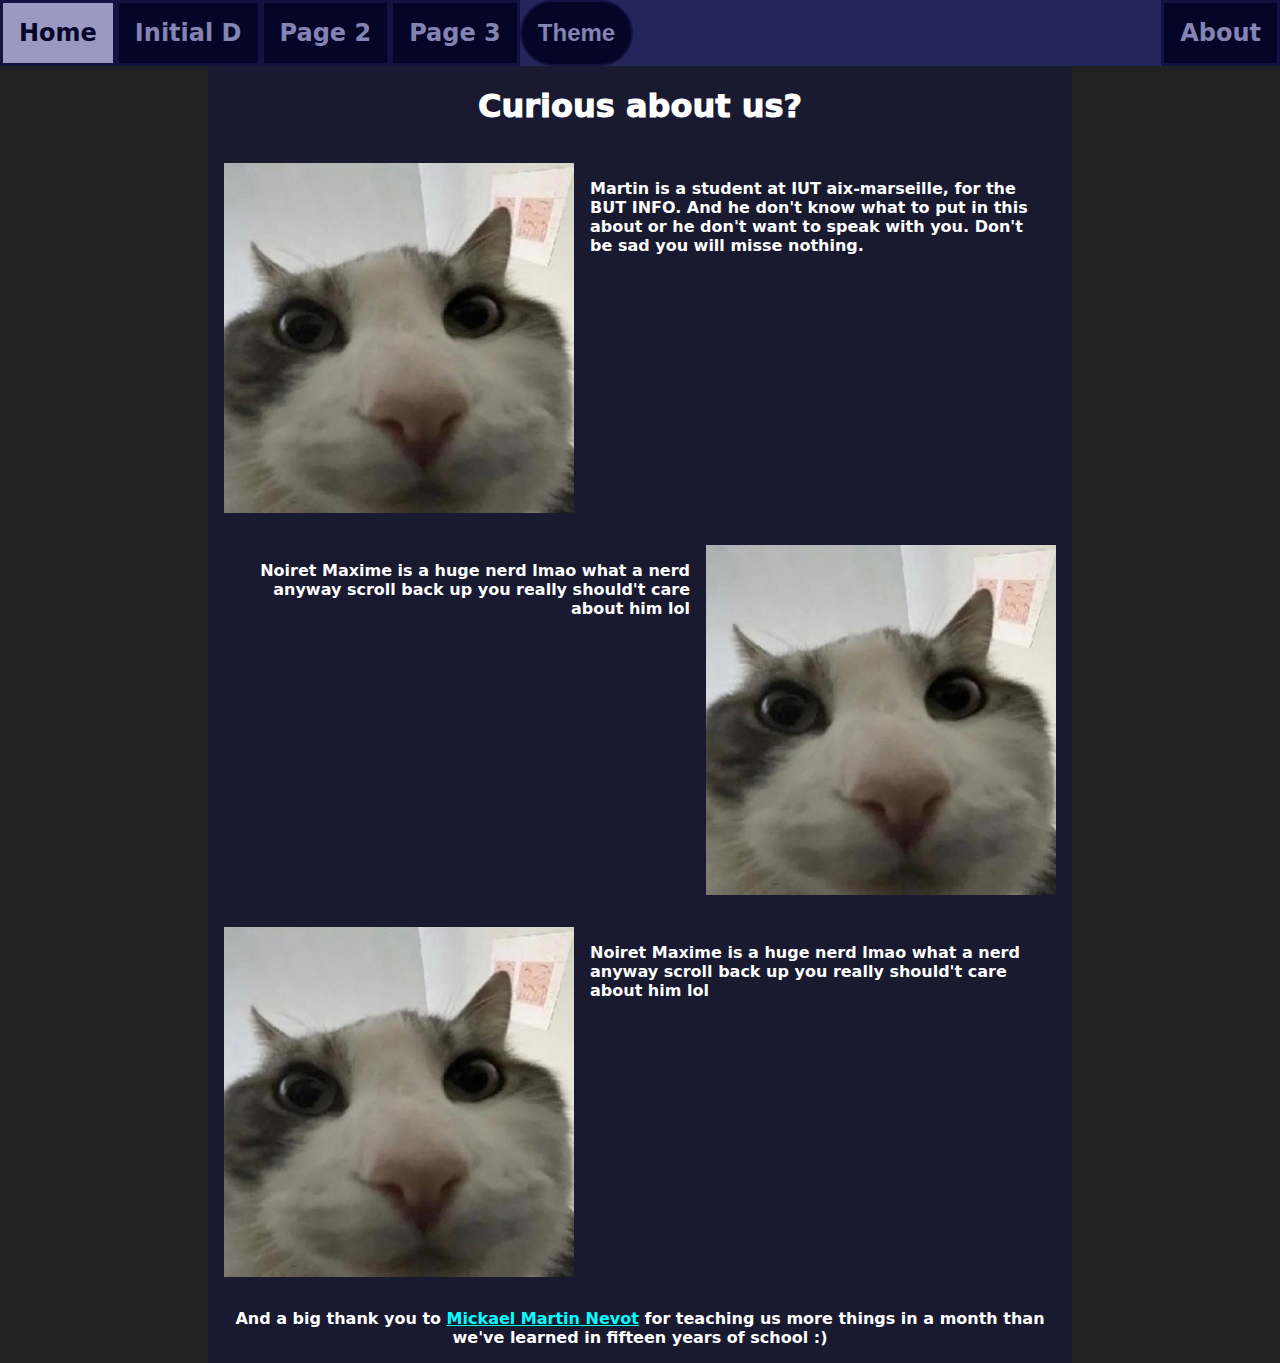
==== about/index.html @ aa0b485e "added a text for the about of Martin." ====
<!DOCTYPE html>
<html lang="en">

<head>
    <title>Insane Web Page!</title>
    <!-- This is a comment -->
    <meta charset="utf-8">
    <link rel="icon" href="/favicon.ico">
    <link rel="icon" type="image/png" href="/logo.png">
    <link rel="stylesheet" href="../css/about.css">  <!-- Think about changing this to root once done -->
    <script src="switchTheme.js"></script>
    <link id="cssColors" rel="stylesheet" href="../css/colors_dark.css">
    <meta property="og:title" content="Purparmalm's Insane Webpage!">
    <meta property="og:description" content="Welcome to my insane webpage!!!1!1!!!1!">
    <meta property="og:link" content="https://maxnrt.github.io">
    <meta name="viewport" content="width=device-width, initial-scale=1">
    <meta name="description" content="About Us page for Purparmalm's Insane Webpage, where each creator presents himself">
</head>

<body>
    <header>
        <nav id="navbar">
            <a href="/" class="navBut">Home</a>
            <a href="/page1/" class="navBut">Initial D</a>
            <a href="/page2/" class="navBut">Page 2</a>
            <a href="/page3/" class="navBut">Page 3</a>
            <button type="button" onclick="switchCSS()" class="navBut">Theme</button>
            <a href="" class="navBut" id="aboutBut">About</a>
        </nav>
    </header>


    <main>
        <article title="Who we are" class="flexCol" id="subBG">
            <h1>Curious about us?</h1>
            <div title="Martin" class="flexRow">
                <img src="Maxime_350p.webp"
                     srcset="Maxime_210p.webp 210w, Maxime_350p.webp 350w"
                     sizes="(max-width: 600px) 210px, 350px"
                     alt="test image of a cat that will be replaced">
                <p class="person-description">
                    Martin is a student at IUT aix-marseille, for the BUT INFO. And he don't know what to put in this about or he don't want to speak with you. Don't be sad you will misse nothing.
                </p>
            </div>
            <div title="Dimitri" class="flexRow">
                <p class="person-description RA">Noiret Maxime is a huge nerd lmao what a nerd anyway scroll back up you really should't care about him lol</p>
                <img src="Maxime_350p.webp"
                     srcset="Maxime_210p.webp 210w, Maxime_350p.webp 350w"
                     sizes="(max-width: 600px) 210px, 350px"
                     alt="test image of a cat that will be replaced">
            </div>
            <div title="Maxime" class="flexRow">
                <img src="Maxime_350p.webp"
                     srcset="Maxime_210p.webp 210w, Maxime_350p.webp 350w"
                     sizes="(max-width: 600px) 210px, 350px"
                     alt="test image of a cat that will be replaced">
                <p class="person-description">Noiret Maxime is a huge nerd lmao what a nerd anyway scroll back up you really should't care about him lol</p>
            </div>
            <p title="Thanking people" class="person-description CA">And a big thank you to 
                <a href="https://mickael-martin-nevot.com" title="Link to Mickael Martin Nevot's website">Mickael Martin Nevot</a> 
                for teaching us more things in a month than we've learned in fifteen years of school :)</p>
        </article>
    </main>
</body>
</html>
---- css/about.css ----
html {
    font-family: ui-sans-serif,system-ui,sans-serif,"Apple Color Emoji","Segoe UI Emoji","Segoe UI Symbol","Noto Color Emoji";
}

body {
    /* background-image: url(/logo.png); */
    background-position: center;
    background-size: contain;
    background-repeat: no-repeat;
    display: flex;
    flex-direction: column;
    align-items: center;
    margin: 0;
    background-attachment: scroll;
    /* background-image: url('dog.jpg'); */
}

main {
    display: flex;
    flex-direction: column;
    align-items: center;
}

article {
    display: flex;
    flex-direction: column;
    align-items: center;
}

img#initDIMG {
    width: 50em;
}

h1 {
    font-weight: 1000;
}

p, table, tr, th, td, form, legend, label,  ol, li {
    font-weight: 600;
}

fieldset {
    border-radius: 0.7em;
}

strong {
    font-weight: 1000;
}



header {
    width: 100%;
    /* background-image: url('dog.jpg'); */
    position: sticky;
    top: 0;
}

nav#navbar, nav#navbar ul {
    overflow: hidden;
    display: flex;
    flex-direction: row;
    width: 100%;
    height: auto;
    justify-content: flex-start;
    background-attachment: scroll;
    list-style-type: none;
    /* background-image: url('dog.jpg'); */
}

#aboutBut {
    margin-left: auto;
}


.navBut {
    padding: 0.5rem;
    text-decoration: none;
    font-size: 1rem;
    font-weight: 600;
    border-style: solid;
    /* background-image: url('dog.jpg'); */
}

/* make theme button round */
button.navBut {
    border-radius: 2em;
}

@media (min-width: 600px) {
    .navBut {
        padding: 1rem;
        font-size: 1.5rem;
        /* background-image: url('dog.jpg'); */
    }
}



#pagesBut {
    display: flex;
    flex-direction: row;
}

.flexCol {
    display: flex;
    flex-direction: column;
    align-items: flex-start;
}

.flexRow {
    display: flex;
    flex-direction: row;
    align-items: flex-start;
    min-width: 25em;
}

#subBG {
    align-items: center;
    max-width: 54em;
}
@media (max-width: 600px) {
    #subBG {
        max-width: 100vw;
        width: 100vw;
    }
}

article#subBG div {
    margin: 1rem;
    /* background-image: url('dog.jpg'); */
}

.person-description {
    margin: 1rem;
    font-weight: 600;
}

main.sticky {
    position: sticky;
}

#CSSValidation {
    align-self: flex-end;
    margin-right: 1rem;
    /* background-image: url('dog.jpg'); */
}

.RA {
    text-align: right;
}

.CA {
    text-align: center;
    /* background-image: url('dog.jpg');  Funny teacher troll moment */
}


.largeImg {
    width: 20em;
}

@media (min-width: 600px) {
    .largeImg {
        width: auto;
    }
}
#rightImage {
    display:none;
}
@media (min-width: 840px) {
    #rightImage {
        display:inline;
        height: auto;
        background-image: url("eminenceagain_400p.webp");
        padding-left: 2em;
    }
}
---- css/colors_dark.css ----
body {
    background-color: #212121;
}

h1, h2, p, table, tr, th, td, form, legend, label, ol, li {
    color: white;
}

a {
    color: aqua;
}

a:hover {
    color: #212121;
}

a:active {
    color: white;
}

nav#navbar, nav#navbar ul {
    background-color: #24255a;
}

.navBut {
    background-color: #050627;
    color: #8384B3;
    border-color: #121340;
}
.navBut:hover {
    background-color: #9999C2;
    color: #050627;
}

#subBG {
    background-color: #1213407F;  /* 50% opacity */
}

.person_description {
    color: white;
}
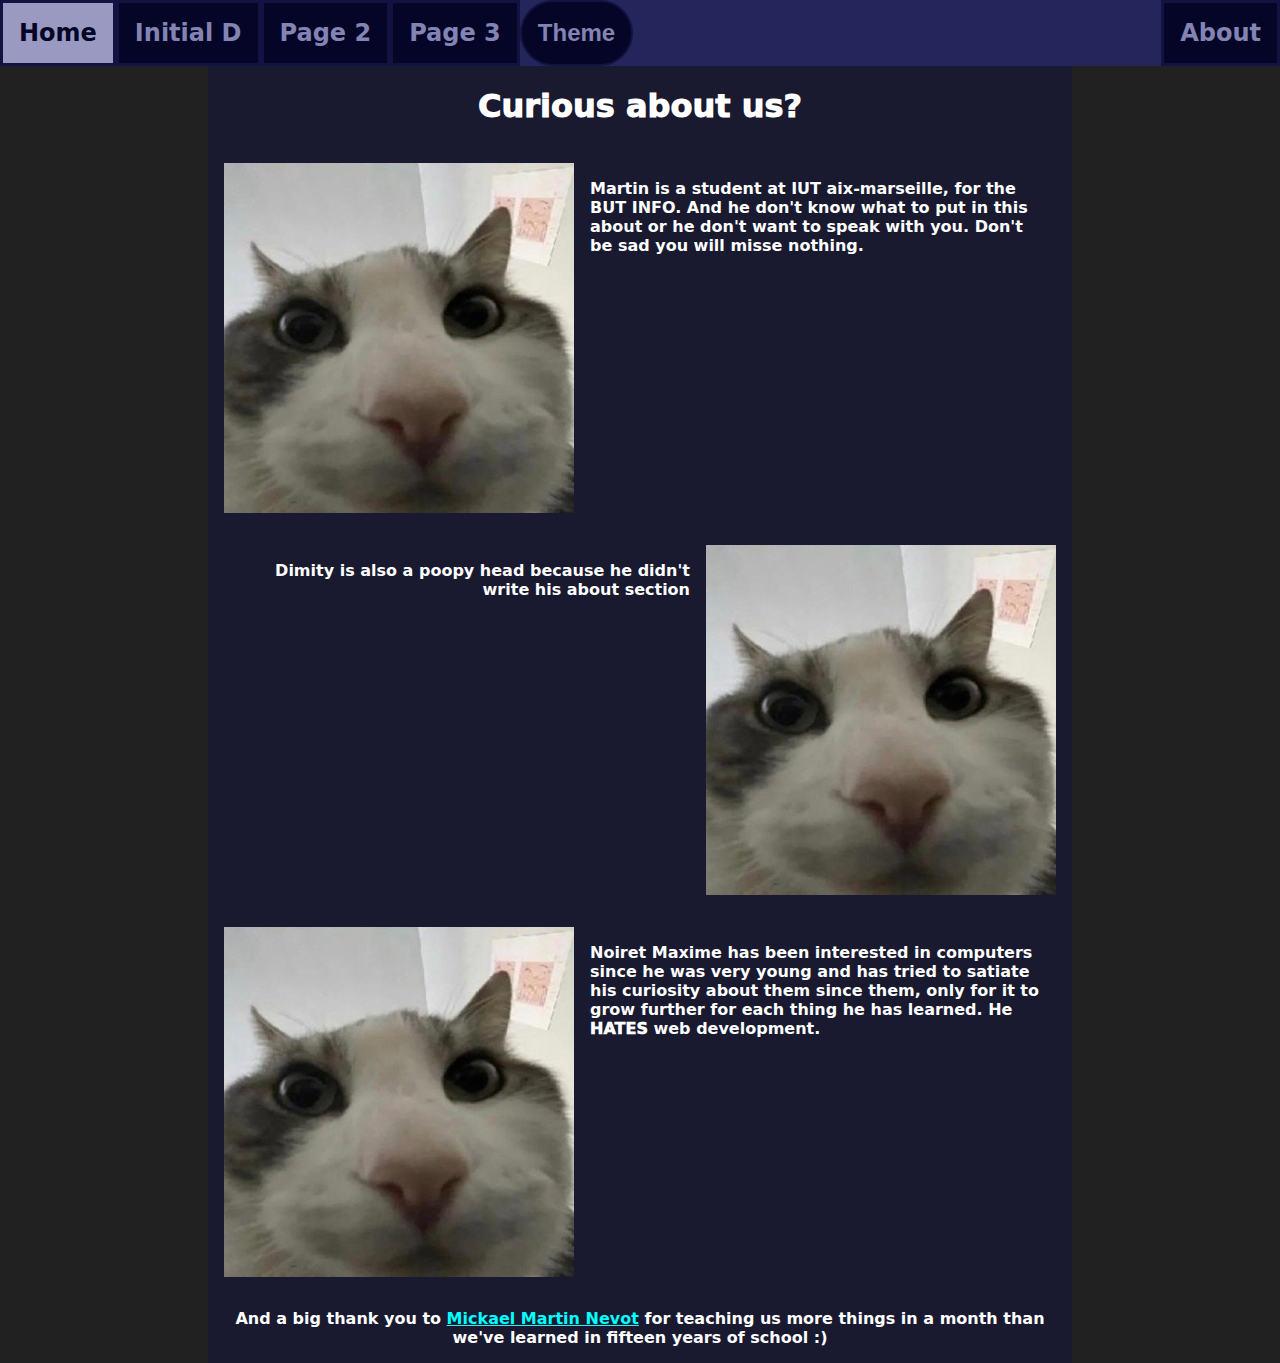
==== commit 36c92b43: "Merge branch 'main' of https://github.com/maxnrt/maxnrt.github.io" ====
--- a/about/index.html
+++ b/about/index.html
@@ -43,7 +43,7 @@
                 </p>
             </div>
             <div title="Dimitri" class="flexRow">
-                <p class="person-description RA">Noiret Maxime is a huge nerd lmao what a nerd anyway scroll back up you really should't care about him lol</p>
+                <p class="person-description RA">Dimity is also a poopy head because he didn't write his about section</p>
                 <img src="Maxime_350p.webp"
                      srcset="Maxime_210p.webp 210w, Maxime_350p.webp 350w"
                      sizes="(max-width: 600px) 210px, 350px"
@@ -54,7 +54,10 @@
                      srcset="Maxime_210p.webp 210w, Maxime_350p.webp 350w"
                      sizes="(max-width: 600px) 210px, 350px"
                      alt="test image of a cat that will be replaced">
-                <p class="person-description">Noiret Maxime is a huge nerd lmao what a nerd anyway scroll back up you really should't care about him lol</p>
+                <p class="person-description">
+                    Noiret Maxime has been interested in computers since he was very young and has tried to satiate his curiosity
+                    about them since them, only for it to grow further for each thing he has learned. He <strong>HATES</strong> web development.
+                </p>
             </div>
             <p title="Thanking people" class="person-description CA">And a big thank you to 
                 <a href="https://mickael-martin-nevot.com" title="Link to Mickael Martin Nevot's website">Mickael Martin Nevot</a> 
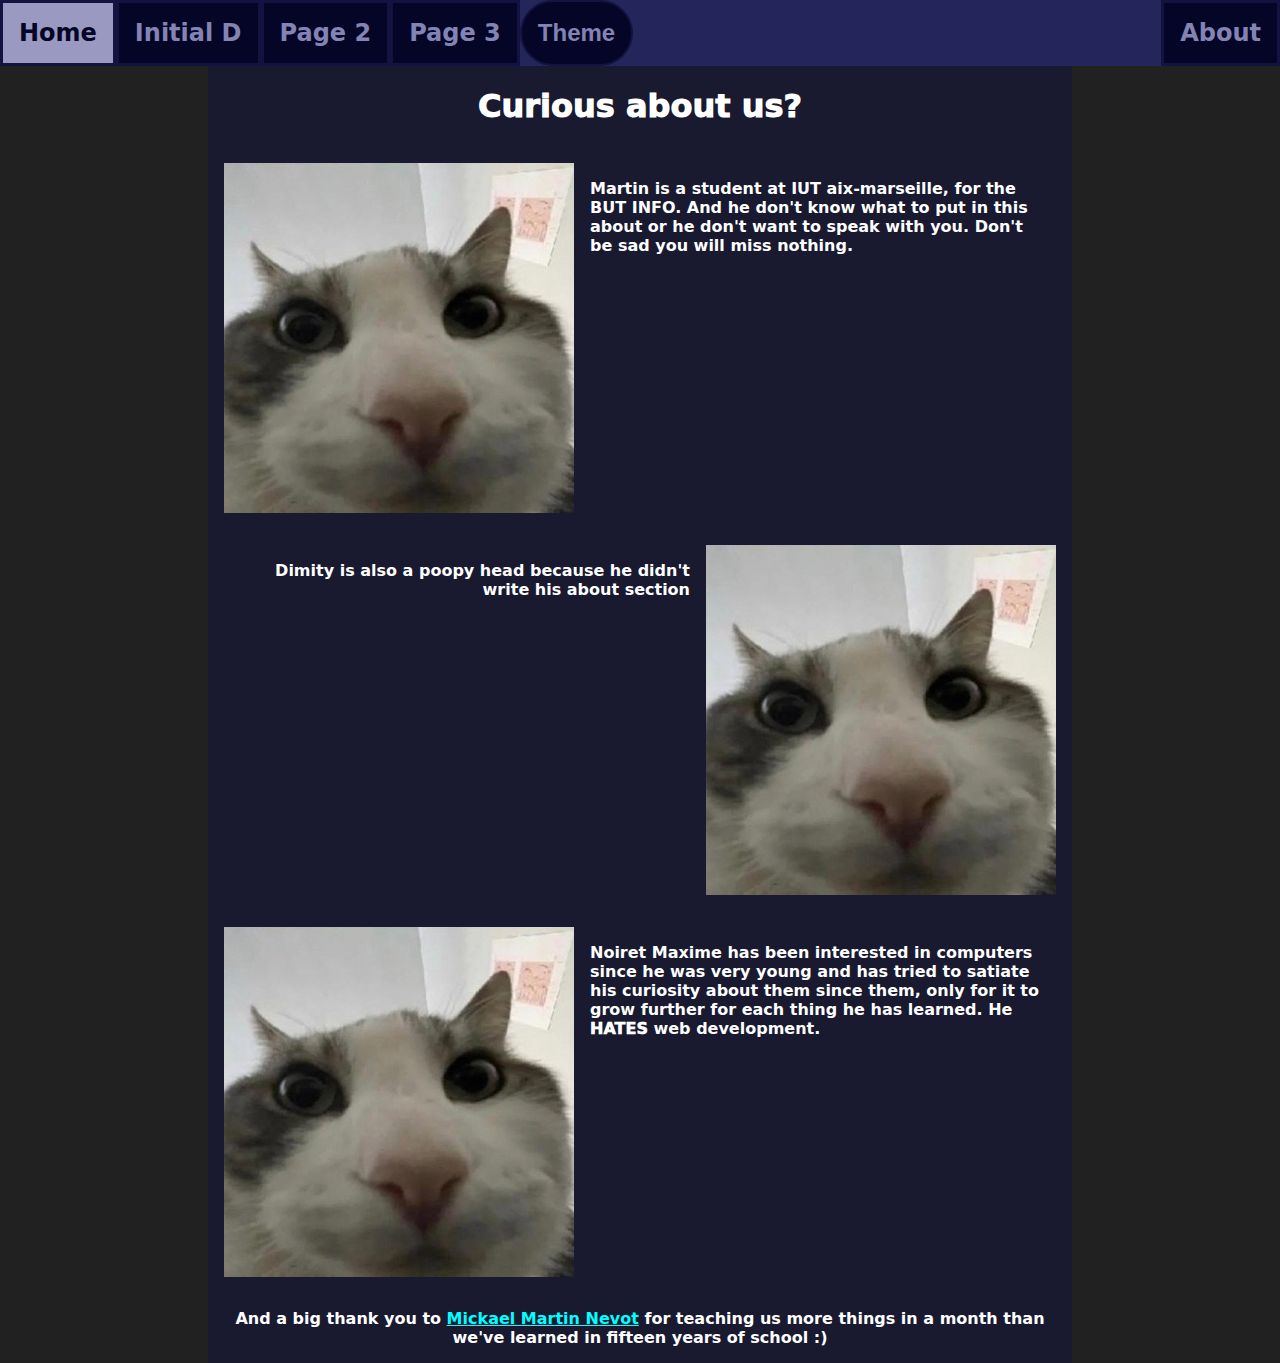
==== commit 22ab560c: "typo" ====
--- a/about/index.html
+++ b/about/index.html
@@ -39,7 +39,7 @@
                      sizes="(max-width: 600px) 210px, 350px"
                      alt="test image of a cat that will be replaced">
                 <p class="person-description">
-                    Martin is a student at IUT aix-marseille, for the BUT INFO. And he don't know what to put in this about or he don't want to speak with you. Don't be sad you will misse nothing.
+                    Martin is a student at IUT aix-marseille, for the BUT INFO. And he don't know what to put in this about or he don't want to speak with you. Don't be sad you will miss nothing.
                 </p>
             </div>
             <div title="Dimitri" class="flexRow">
@@ -65,4 +65,4 @@
         </article>
     </main>
 </body>
-</html>+</html>
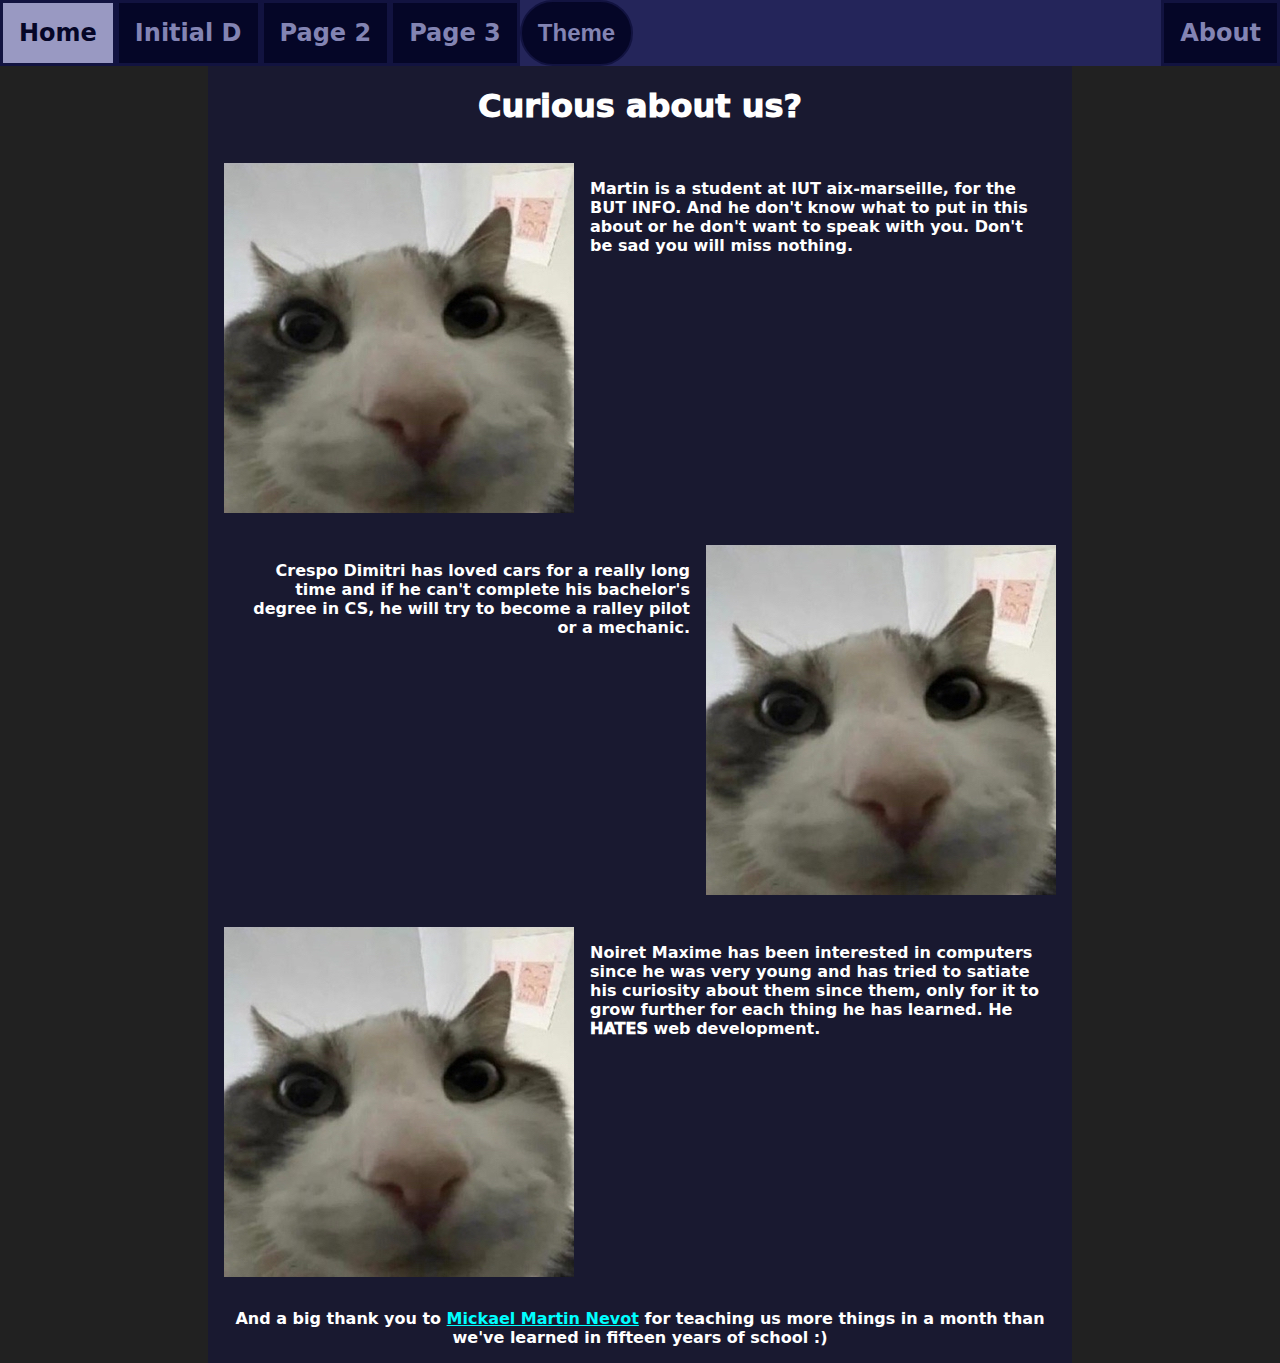
==== commit 17a5dfb6: "added dimitry's about section" ====
--- a/about/index.html
+++ b/about/index.html
@@ -43,7 +43,9 @@
                 </p>
             </div>
             <div title="Dimitri" class="flexRow">
-                <p class="person-description RA">Dimity is also a poopy head because he didn't write his about section</p>
+                <p class="person-description RA">
+                    Crespo Dimitri has loved cars for a really long time and if he can't complete his bachelor's degree in CS, he will try to become a ralley pilot or a mechanic.
+                </p>
                 <img src="Maxime_350p.webp"
                      srcset="Maxime_210p.webp 210w, Maxime_350p.webp 350w"
                      sizes="(max-width: 600px) 210px, 350px"
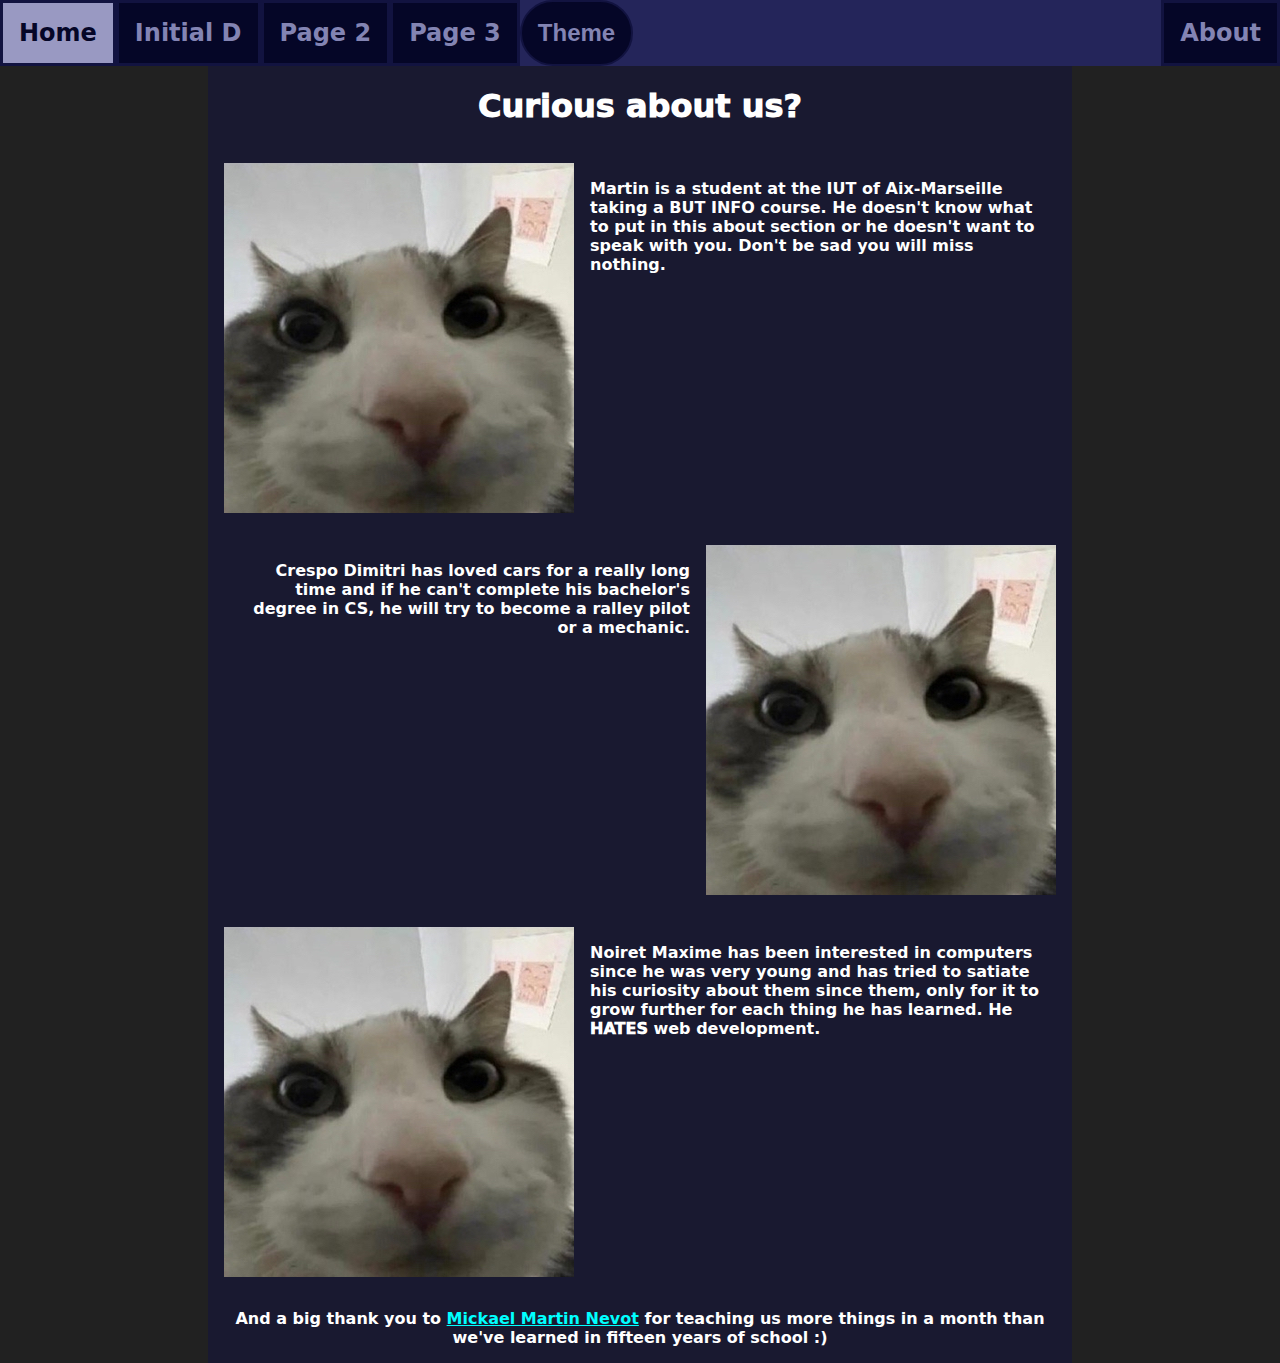
==== commit edf25670: "corrected bad english (sorry martin)" ====
--- a/about/index.html
+++ b/about/index.html
@@ -39,7 +39,7 @@
                      sizes="(max-width: 600px) 210px, 350px"
                      alt="test image of a cat that will be replaced">
                 <p class="person-description">
-                    Martin is a student at IUT aix-marseille, for the BUT INFO. And he don't know what to put in this about or he don't want to speak with you. Don't be sad you will miss nothing.
+                    Martin is a student at the IUT of Aix-Marseille taking a BUT INFO course. He doesn't know what to put in this about section or he doesn't want to speak with you. Don't be sad you will miss nothing.
                 </p>
             </div>
             <div title="Dimitri" class="flexRow">
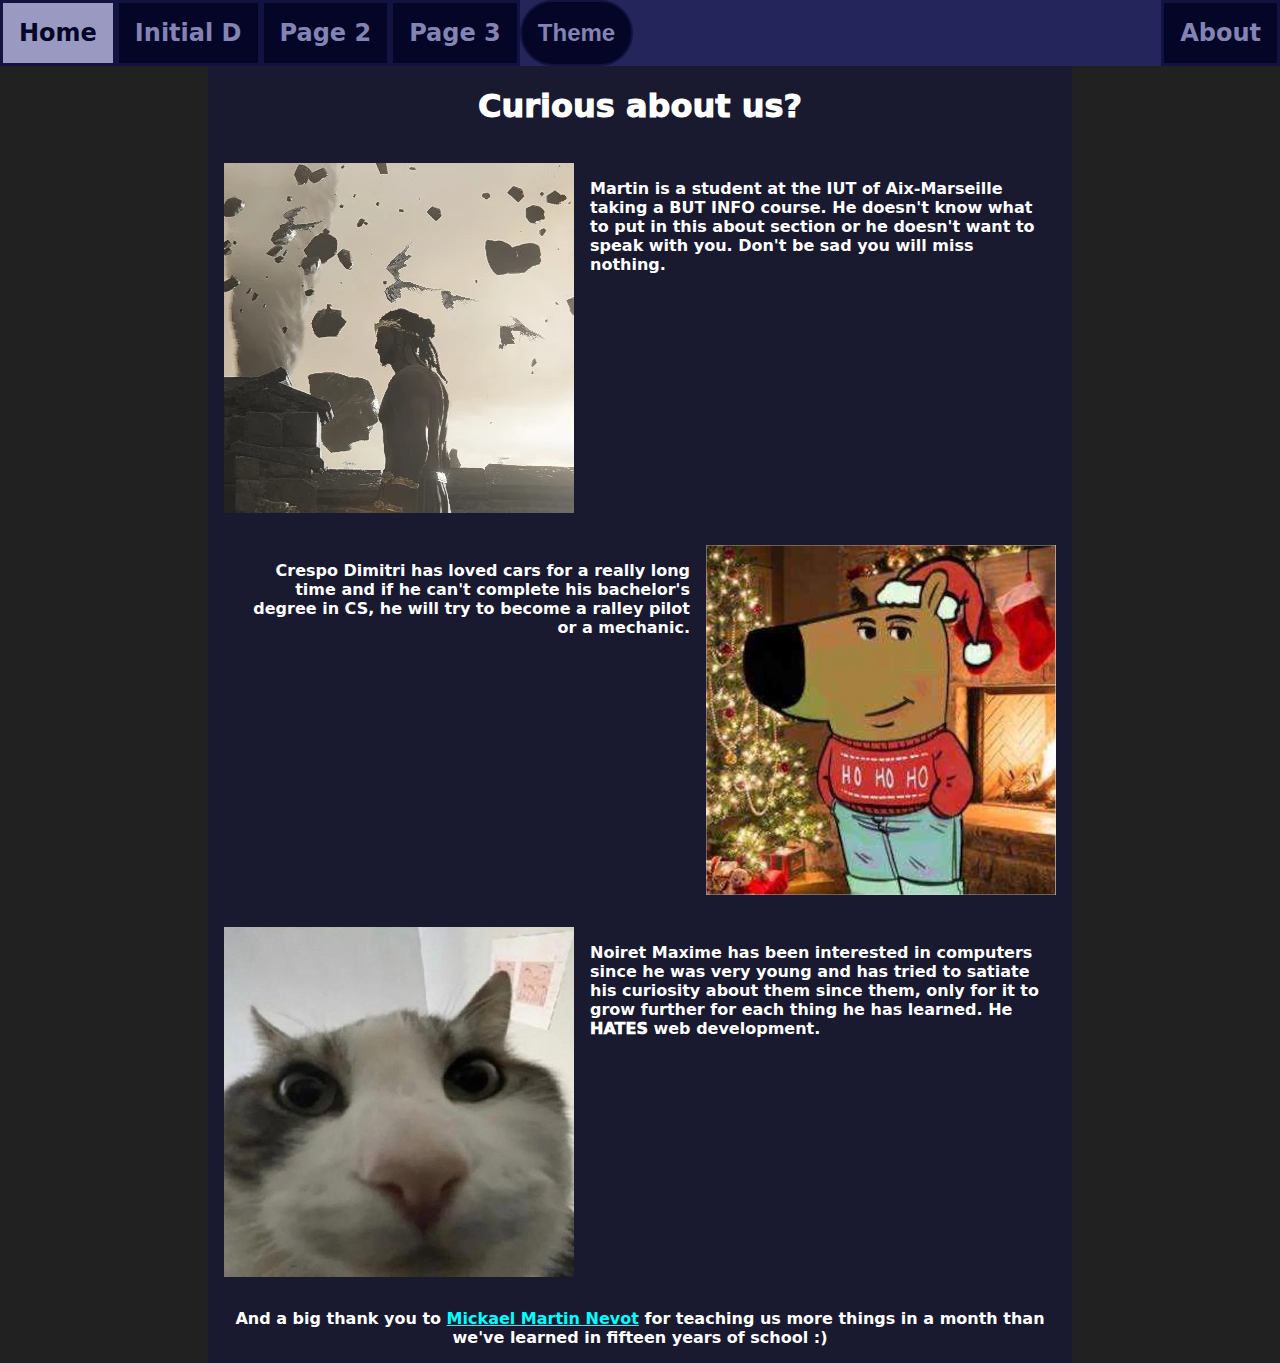
==== commit 32a55463: "added pictures for dimitry and martin" ====
--- a/about/index.html
+++ b/about/index.html
@@ -34,8 +34,8 @@
         <article title="Who we are" class="flexCol" id="subBG">
             <h1>Curious about us?</h1>
             <div title="Martin" class="flexRow">
-                <img src="Maxime_350p.webp"
-                     srcset="Maxime_210p.webp 210w, Maxime_350p.webp 350w"
+                <img src="mar_350p.webp"
+                     srcset="mar_210p.webp 210w, mar_350p.webp 350w"
                      sizes="(max-width: 600px) 210px, 350px"
                      alt="test image of a cat that will be replaced">
                 <p class="person-description">
@@ -46,8 +46,8 @@
                 <p class="person-description RA">
                     Crespo Dimitri has loved cars for a really long time and if he can't complete his bachelor's degree in CS, he will try to become a ralley pilot or a mechanic.
                 </p>
-                <img src="Maxime_350p.webp"
-                     srcset="Maxime_210p.webp 210w, Maxime_350p.webp 350w"
+                <img src="dim_350p.webp"
+                     srcset="dim_210p.webp 210w, dim_350p.webp 350w"
                      sizes="(max-width: 600px) 210px, 350px"
                      alt="test image of a cat that will be replaced">
             </div>
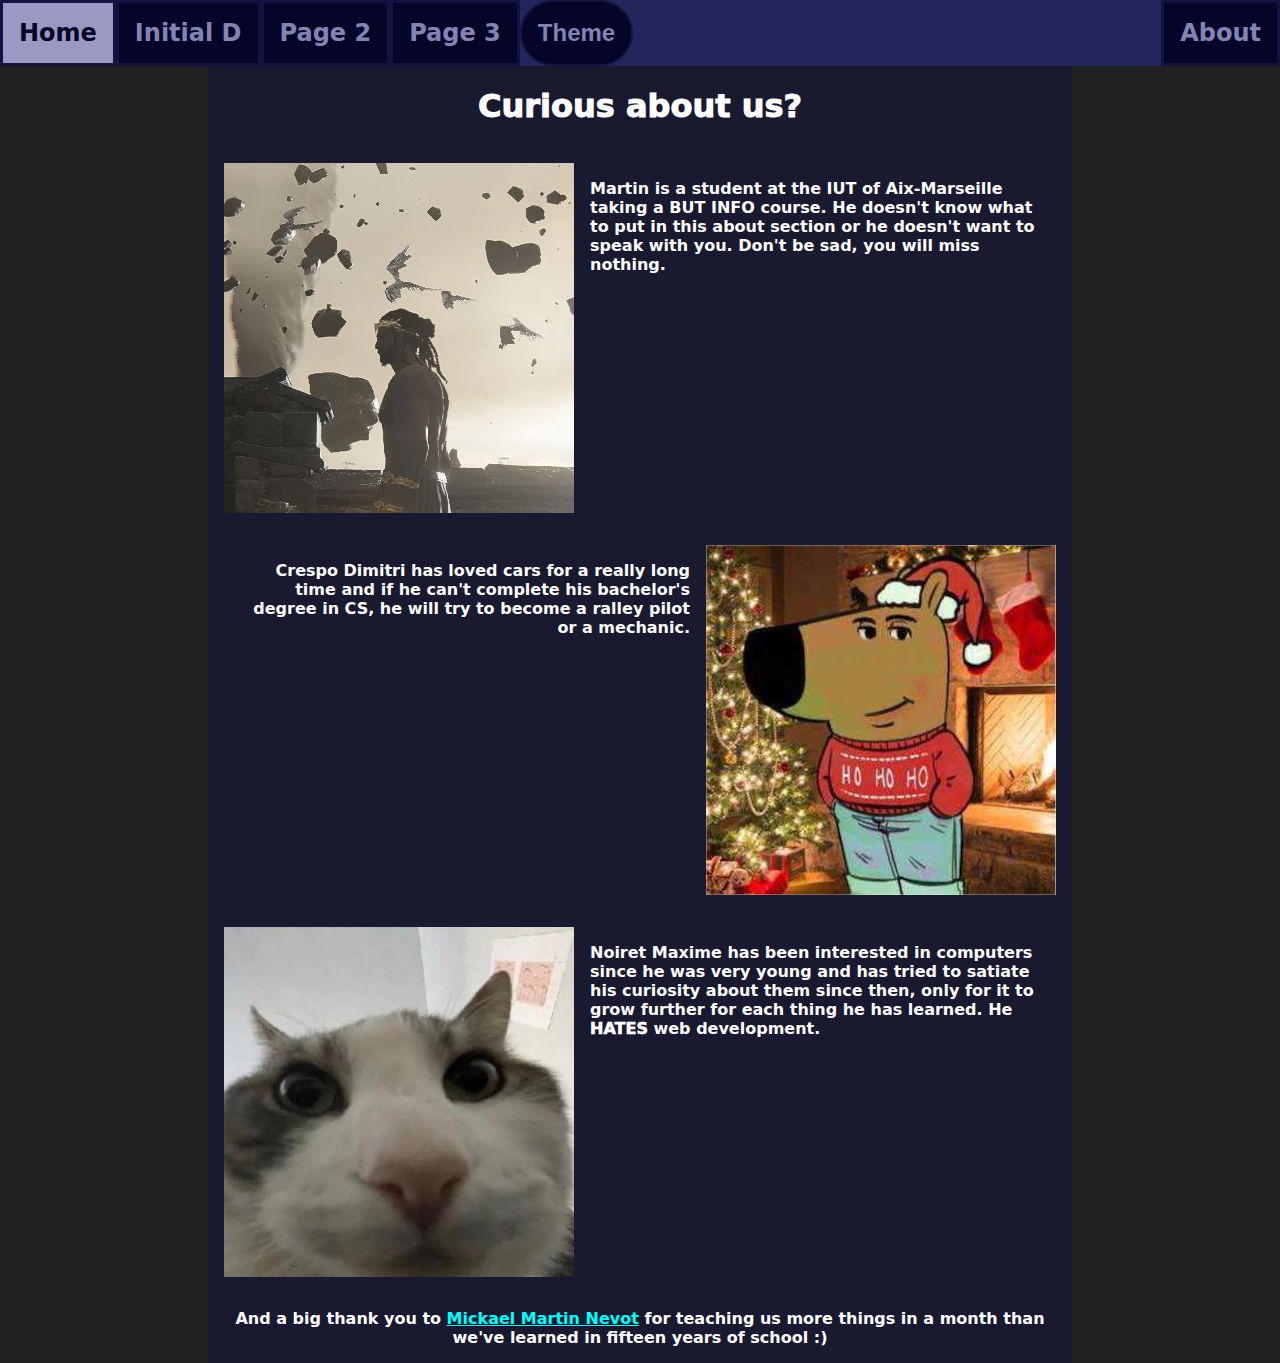
==== commit ab693e13: "Fixed typos, fixed alt for images" ====
--- a/about/index.html
+++ b/about/index.html
@@ -37,28 +37,31 @@
                 <img src="mar_350p.webp"
                      srcset="mar_210p.webp 210w, mar_350p.webp 350w"
                      sizes="(max-width: 600px) 210px, 350px"
-                     alt="test image of a cat that will be replaced">
+                     alt="Image of Martin's character in the game Elden Ring">
                 <p class="person-description">
-                    Martin is a student at the IUT of Aix-Marseille taking a BUT INFO course. He doesn't know what to put in this about section or he doesn't want to speak with you. Don't be sad you will miss nothing.
+                    Martin is a student at the IUT of Aix-Marseille taking a BUT INFO course.
+                    He doesn't know what to put in this about section or he doesn't want to speak with you.
+                    Don't be sad, you will miss nothing.
                 </p>
             </div>
             <div title="Dimitri" class="flexRow">
                 <p class="person-description RA">
-                    Crespo Dimitri has loved cars for a really long time and if he can't complete his bachelor's degree in CS, he will try to become a ralley pilot or a mechanic.
+                    Crespo Dimitri has loved cars for a really long time and if he can't complete his bachelor's degree in CS,
+                    he will try to become a ralley pilot or a mechanic.
                 </p>
                 <img src="dim_350p.webp"
                      srcset="dim_210p.webp 210w, dim_350p.webp 350w"
                      sizes="(max-width: 600px) 210px, 350px"
-                     alt="test image of a cat that will be replaced">
+                     alt="Image of a meme that Dimitry asked to be his image">
             </div>
             <div title="Maxime" class="flexRow">
                 <img src="Maxime_350p.webp"
                      srcset="Maxime_210p.webp 210w, Maxime_350p.webp 350w"
                      sizes="(max-width: 600px) 210px, 350px"
-                     alt="test image of a cat that will be replaced">
+                     alt="Image of a funny looking cat looking deeply into the camera, representing Maxime for some reason">
                 <p class="person-description">
                     Noiret Maxime has been interested in computers since he was very young and has tried to satiate his curiosity
-                    about them since them, only for it to grow further for each thing he has learned. He <strong>HATES</strong> web development.
+                    about them since then, only for it to grow further for each thing he has learned. He <strong>HATES</strong> web development.
                 </p>
             </div>
             <p title="Thanking people" class="person-description CA">And a big thank you to 
